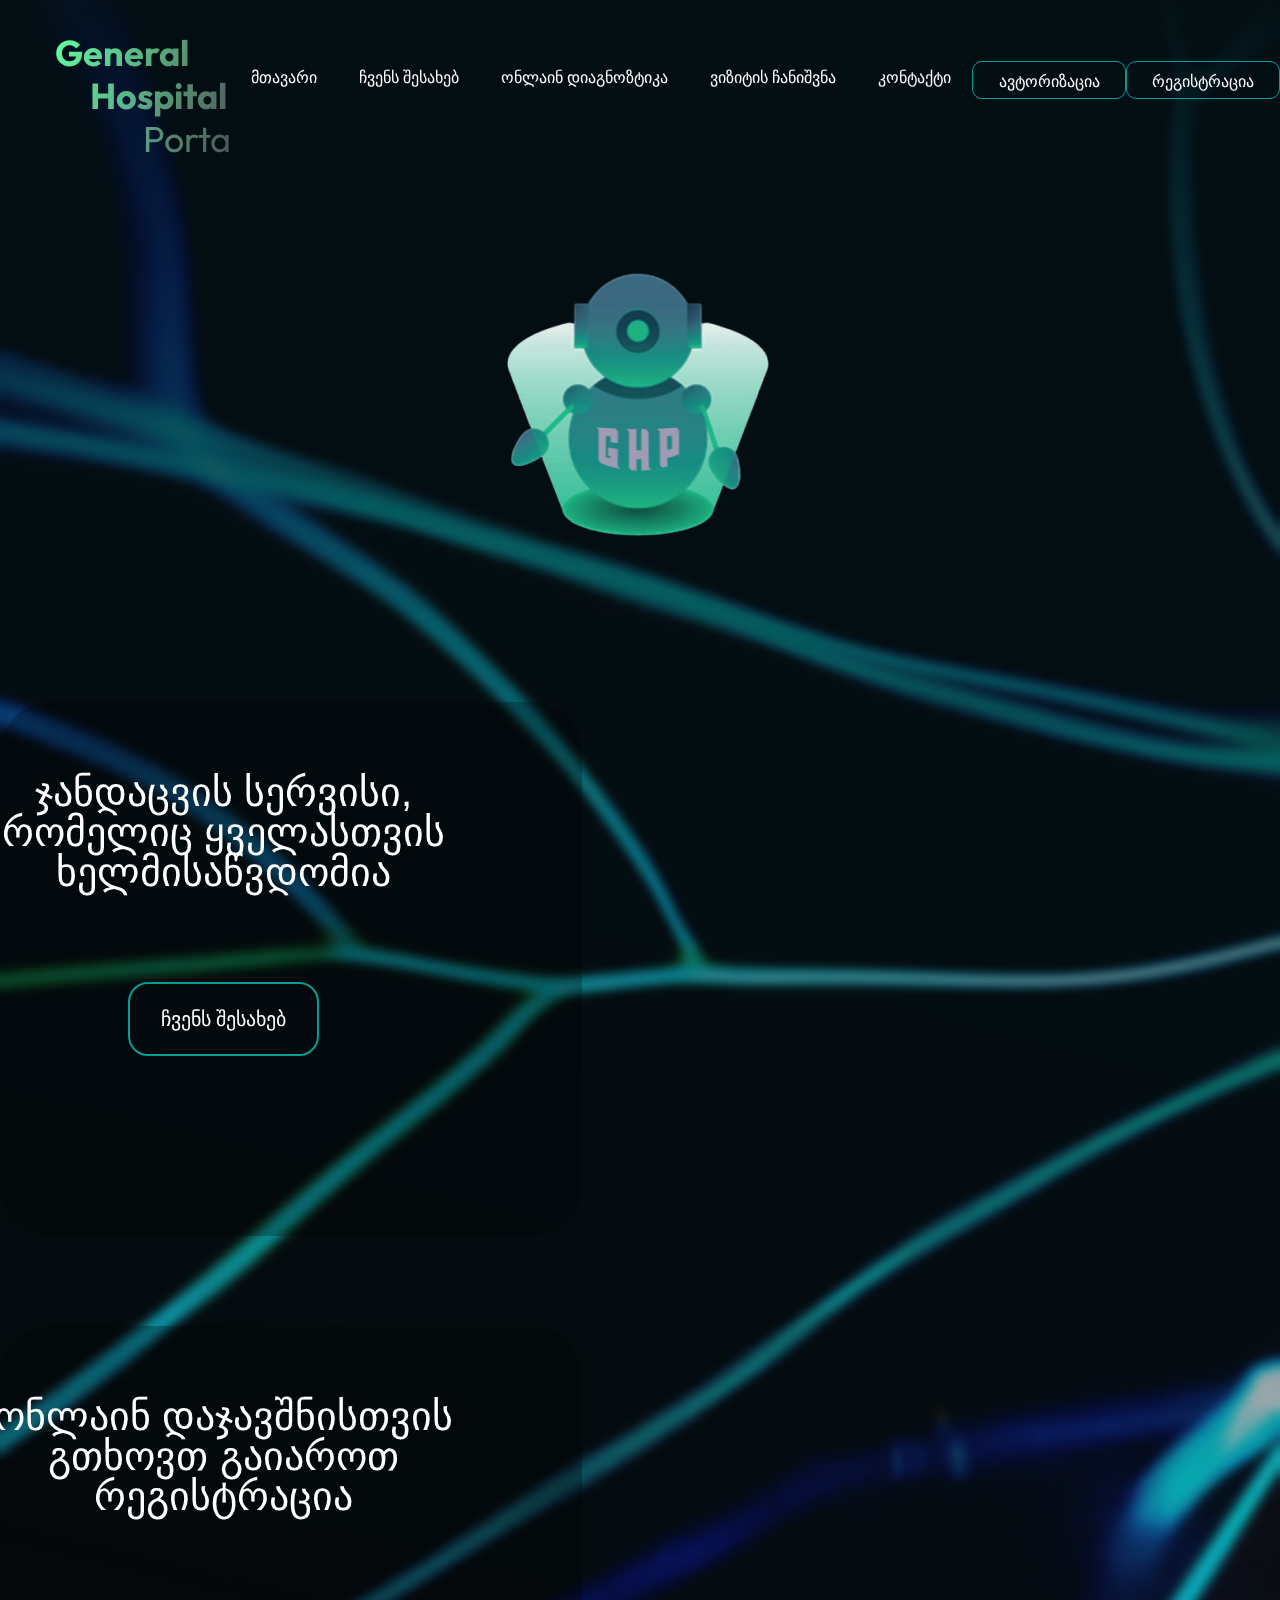
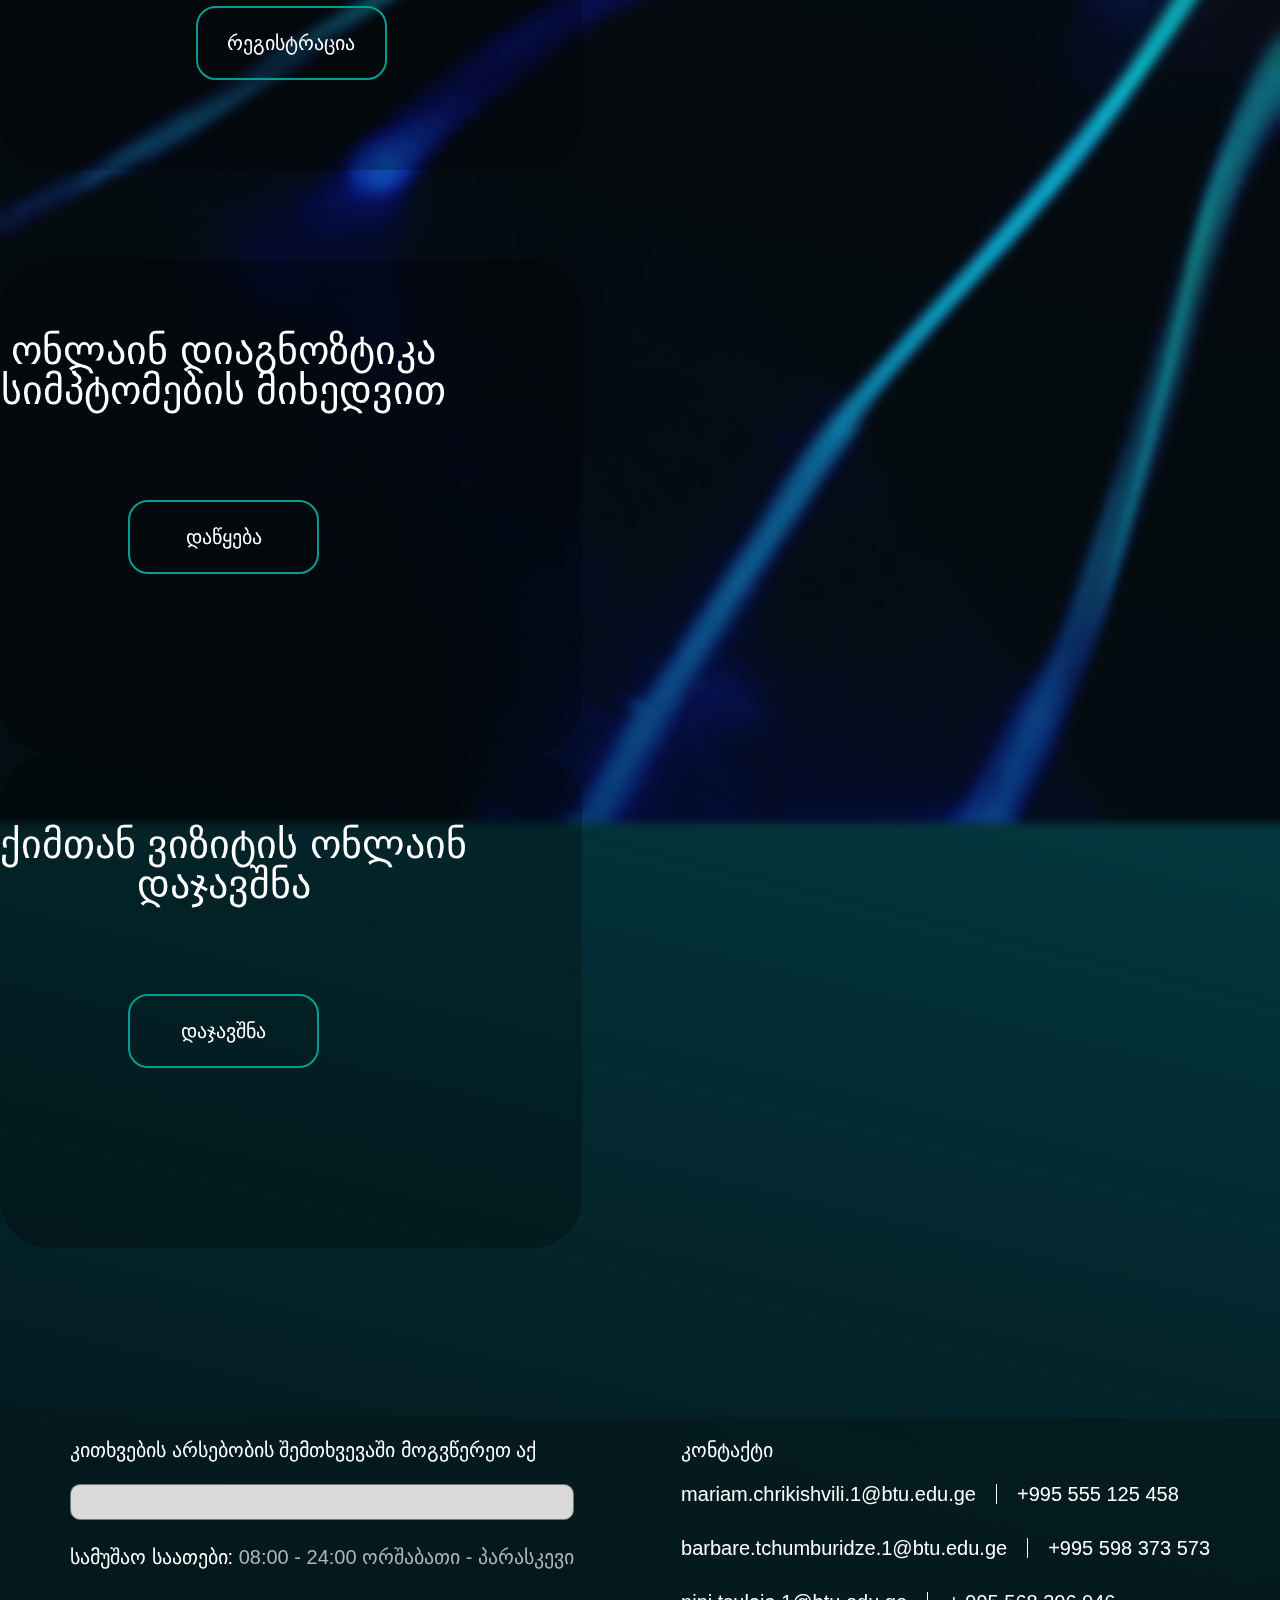
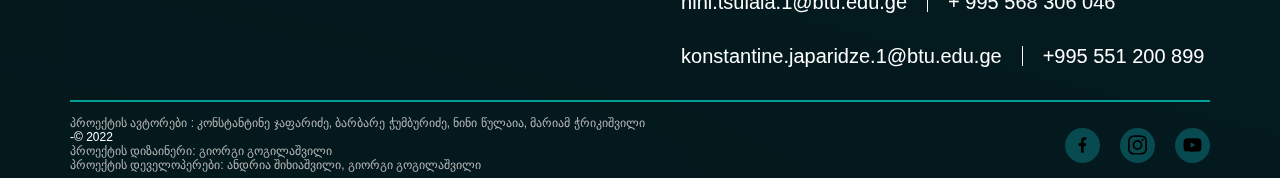
==== index.html @ b8f679c3 "ghp" ====
<!DOCTYPE html>
<html lang="en">
<head>
    <meta charset="UTF-8">
    <meta http-equiv="X-UA-Compatible" content="IE=edge">
    <meta name="viewport" content="width=device-width, initial-scale=1.0">
    <link rel="icon" href="img/tab-icon.svg">
    <link rel="stylesheet" href="//cdn.web-fonts.ge/fonts/bpg-nino-mtavruli/css/bpg-nino-mtavruli.min.css">
    <link href="https://fonts.googleapis.com/css2?family=Outfit:wght@200&display=swap" rel="stylesheet">
    <title>GHP</title>
    <link rel="stylesheet" href="css/reset.css">
    <link rel="stylesheet" href="css/style.css">
</head>
<body class="body">
    <div class="div-gradient">
        <header class="header-wrapper">
            <h class="logo-text"><a href="index.html">General <span class="hospital">Hospital</span> <span class="portal">Portal</span></a>
            </h>
            <nav class="navigation">
                <ul class="nav-bar">
                    <a href="index.html"><li class="nav-element">მთავარი</li></a>
                    <a href="aboutus.html"><li class="nav-element">ჩვენს შესახებ</li></a>
                    <a href="diagnostic.html"><li class="nav-element">ონლაინ დიაგნოზტიკა</li></a>
                    <a href="bookvisit.html"><li class="nav-element">ვიზიტის ჩანიშვნა</li></a>
                    <li class="nav-element">კონტაქტი</li>
                </ul>
            </nav>
            
            <div class="in-div">
                <p class="log-in">ავტორიზაცია</p>
                <p class="sign-in">რეგისტრაცია</p>
            </div>
        </header>
        <section1 class="section-1">
            <div class="logo-wrapper">
                <img  class="logo" src="img/logo.png" alt="ghp-logo">
            </div>
        </section1>
        <section2 class="info-box-wrapper">
            <div class="info-box">
                <h3 class="info-box-title width1" >ჯანდაცვის სერვისი, რომელიც ყველასთვის ხელმისაწვდომია</h3>
                <a href="aboutus.html"><p class="info-box-button">ჩვენს შესახებ</p></a>
            </div>   
            <div class="info-box">
                <h3 class="info-box-title width2">ონლაინ დაჯავშნისთვის გთხოვთ გაიაროთ რეგისტრაცია</h3>
                <p class="info-box-button">რეგისტრაცია</p>
            </div>   
            <div class="info-box">
                <h3 class="info-box-title width3">ონლაინ დიაგნოზტიკა სიმპტომების მიხედვით</h3>
                <a href="diagnostic.html"><p class="info-box-button">დაწყება</p></a>
            </div>   
            <div class="info-box">
                <h3 class="info-box-title width4">ექიმთან ვიზიტის ონლაინ დაჯავშნა</h3>
                <a href="bookvisit.html"><p class="info-box-button">დაჯავშნა</p></a>
            </div>   
        </section2>
        <footer class="main-footer">
           <div class="top-footer-wrapper">
            <div>
                <p class="ft-textarea-title">კითხვების არსებობის შემთხვევაში მოგვწერეთ აქ</p>
                <textarea class="ft-textarea"></textarea>
                <p class="ft-wt"><span style="color:#ffffff;">სამუშაო საათები:</span> 08:00 - 24:00 ორშაბათი - პარასკევი</p>
            </div>
            <div class="founder-contact-wrapper">
                <h2 class="ft-textarea-title">კონტაქტი</h2>
                <div class="founder-contact">
                    <p class="mail-adress">mariam.chrikishvili.1@btu.edu.ge</p>
                    <div class=contact-divider></div>
                    <p class="number">+995 555 125 458</p>
                </div>
                <div class="founder-contact">
                    <p class="mail-adress">barbare.tchumburidze.1@btu.edu.ge</p>
                    <div class=contact-divider></div>
                    <p class="number">+995 598 373 573</p>
                </div>
                <div class="founder-contact">
                    <p class="mail-adress">nini.tsulaia.1@btu.edu.ge</p>
                    <div class=contact-divider></div>
                    <p class="number">+ 995 568 306 046</p>
                </div>
                <div class="founder-contact">
                    <p class="mail-adress">konstantine.japaridze.1@btu.edu.ge</p>
                    <div class=contact-divider></div>
                    <p class="number">+995 551 200 899</p>
                </div>
            </div>
           </div>
           <div class="ft-divider"></div>
           <div class="bottom-ft-flex">
               <div>
                <p class="bottom-ft-text">პროექტის ავტორები :  კონსტანტინე ჯაფარიძე, ბარბარე ჭუმბურიძე, ნინი წულაია, მარიამ ჭრიკიშვილი</p>
                <p class="create-year">-© 2022</p>
                <p class="bottom-ft-text">პროექტის დიზაინერი: გიორგი გოგილაშვილი</p>
                <p class="bottom-ft-text">პროექტის დეველოპერები: ანდრია შიხიაშვილი, გიორგი გოგილაშვილი</p>
               </div>
               <div class="icon-wrapper">
                   <div class="sm-icon-bg">
                        <img class="sm-icon-fb" src="icons/facebook.svg">
                    </div>
                   <div class="sm-icon-bg">
                    <img class="sm-icon" src="icons/instagram.svg">
                   </div>
                   <div class="sm-icon-bg">
                    <img class="sm-icon" src="icons/youtube.svg">
                   </div>
               </div>
           </div>
        </footer>
    </div>
    
    
</body>
</html>
---- css/style.css ----
.body{
    position:relative;
    /* height:2724px; */
    background: #005055;
    background-image: url(../img/bg-lights.png);
    background-repeat: no-repeat;
    background-size: 100%;
}
.div-gradient{
    width:100%;
    /* height:2724px; */
    background: linear-gradient(193.48deg, #030F14 0%, rgba(21, 54, 73, 0.2) 49.95%, #030F14 100%);
    backdrop-filter: blur(4px);
}
.header-wrapper{
    position:sticky;
    width:100%;
    height: 160px;
    display:flex;
    justify-content: space-around;
    align-items: center;
    align-items: center;
}
.logo-text{
    max-width:374px;
    margin-left: 55px;
    margin-top:30px;
    width: 208px;
    height: 129px; 
    font-family: 'Georama';
    font-style: normal;
    font-weight: 700;
    font-size: 36px;
    line-height: 43px;
    background: linear-gradient(109.84deg, #63FFA1 0%, rgba(255, 255, 255, 0.3) 98.36%);
    -webkit-background-clip: text;
    -webkit-text-fill-color: transparent;
    background-clip: text;
    font-family: 'Outfit', sans-serif;
    /* text-fill-color: transparent; */
}
.hospital{
    padding-left: 20%;
}
.portal{
    padding-left: 50%;
    font-weight: 400;
}
.navigation{
    display: flex;
    max-width:742px;
}
.nav-bar{
    display:flex;
    justify-content: space-around;
    width:742px;
    align-items: center;
}
.nav-element{
    color:white;
    font-size:16px;
    font-weight: 400;
    border: 2px solid transparent;
    transition: all 0.2s linear 0.3s;
    padding-bottom: 5px;
    font-family: "BPG Nino Mtavruli", sans-serif;
}
.nav-element:hover{
    border-bottom-color: white;
}
.in-div{
    width:318px;
    display: flex;
    flex-direction: row;
    justify-content: space-between;
}
.log-in{
    text-align: center;
    color:white;
    width:154px;
    height:38px;
    font-size: 16px;
    font-weight: 400;
    border: 1px solid #009E95;
    border-radius: 10px;
    line-height: 2.5;
    font-family: "BPG Nino Mtavruli", sans-serif;
}
.sign-in{
    text-align: center;
    color:white;
    width:154px;
    height:38px;
    font-size: 16px;
    font-weight: 400;
    border: 1px solid #009E95;
    border-radius: 10px;
    line-height: 2.5;
    font-family: "BPG Nino Mtavruli", sans-serif;
}
.logo-wrapper{
    display:flex;
    width:300px;
    height:270px;
    justify-content: center;
    align-items: center;
    margin:0 auto;
    margin-top:112px;

}
.logo{
    width:270px;
    height:270px;
}
.info-box-wrapper{
    display: flex;
    flex-wrap: wrap;
    max-width: 1300px;
    width:100%;
    margin:0 auto;
    margin-top:160px;
}
.info-box{
    display:flex;
    flex-direction: column;
    width:582px;
    background: linear-gradient(118.18deg, rgba(0, 0, 0, 0.25) 0%, rgba(0, 0, 0, 0.25) 100%);
    border-radius: 50px;
    align-items: center;
    justify-content: center;
}
.info-box-title{
    width: 500px;
    font-weight: 400;
    font-size: 40px;
    line-height: 40px;
    color:#ffffff;
    padding-top:70px;
    text-align: center;
    font-family: "BPG Nino Mtavruli", sans-serif;
    text-align: center;
}
.info-box-button{
    font-weight: 400;
    font-size: 20px;
    line-height: 3.5;
    text-align: center;
    color:#ffffff;
    margin-top:70px;
    margin-bottom: 92px;
    border: 2px solid #009E95;
    border-radius:20px;
    width:191px;
    height:74px;
    font-family: "BPG Nino Mtavruli", sans-serif;
}
.info-box-wrapper :nth-child(1){
    margin: 0 135px 90px 0;
}
.info-box-wrapper :nth-child(2){
    margin: 0 0 90px 0;
}
.info-box-wrapper :nth-child(3){
    margin: 0 135px 0 0;
}
.main-footer{
    width:100%;
    height:360px;
    margin-top:170px;
    padding: 22px 70px 0 70px;
    background: linear-gradient(94.18deg, rgba(3, 34, 36, 0.5) 0%, rgba(3, 34, 36, 0.5) 100%);
    backdrop-filter: blur(50px);
}
.top-footer-wrapper{
    display: flex;
    justify-content: space-between;
}
.ft-textarea-title{
    font-family: "BPG Nino Mtavruli", sans-serif;
    font-style: normal;
    font-weight: 400;
    font-size: 20px;
    line-height: 20px;
    color:#ffffff;
    margin-bottom: 24px;
}
.ft-textarea{
    max-width:648px;
    width:100%;
    background: #D9D9D9;
    border-radius: 10px;
    margin-bottom: 24px;
}
.ft-wt{
    font-family: "BPG Nino Mtavruli", sans-serif;
    font-style: normal;
    font-weight: 400;
    font-size: 20px;
    line-height: 20px;
    color: #B4B4B4;
}
.founder-contact{
    display: flex;
    flex-direction: row;
    gap:20px;
}
.mail-adress{
    font-family: "Georama", sans-serif;
    font-style: normal;
    font-weight: 400;
    font-size: 20px;
    line-height: 20px;
    color: #FFFFFF;
    margin-bottom: 34px;
}
.contact-divider{
    border-left: 0.5px solid white;
    height:20px;
}
.number{
    font-family: "BPG Nino Mtavruli", sans-serif;
    font-style: normal;
    font-weight: 400;
    font-size: 20px;
    line-height: 20px;
    color: #FFFFFF;
    margin-bottom: 34px;
}
.ft-divider{
    border: 1px solid #009E95;
    width:100%;
    margin-bottom: 15px;
}
.bottom-ft-text{
    font-family: "BPG Nino Mtavruli", sans-serif;
    font-style: normal;
    font-weight: 400;
    font-size: 12px;
    line-height: 12px;
    color: #B4B4B4;
    margin-bottom: 2px;
}
.create-year{
    font-family: "BPG Nino Mtavruli", sans-serif;
    font-style: normal;
    font-weight: 400;
    font-size: 12px;
    line-height: 12px;
    color: #ffffff;
    margin-bottom: 2px;
}
.bottom-ft-flex{
    width:100%;
    display: flex;
    justify-content: space-between;
}
.icon-wrapper{
    display: flex;
    flex-direction: row;
    width:145px;
    justify-content: space-between;
    align-items: center;
}
.sm-icon-bg{
    display: flex;
    justify-content: center;
    align-items: center;
    width:35px;
    height:35px;
    border-radius: 50px;
    background: #074B50;
}
.sm-icon-fb{
    width:9.33px;
    height:17.11px;
    color: #ffffff;
}
.sm-icon{
    position: absolute;
    width:19.44px;
    color: #ffffff;
}

/* about us page */
.introduce-div{
    width:852px;
    margin-left:70px;
    margin-top: 150px;
}
.aboutus-title{
    font-family: "BPG Nino Mtavruli", sans-serif;
    font-style: normal;
    font-weight: 400;
    font-size: 64px;
    line-height: 64px;
    color: #FFFFFF;
    margin-bottom: 33px;
}
.aboutus-text{
    font-family: "BPG Nino Mtavruli", sans-serif;
    font-style: normal;
    font-weight: 400;
    font-size: 24px;
    line-height: 24px;
    color: #B4B4B4;
}
.profiles-wrapper{
    width:100%;
    justify-content: space-evenly;
    display: flex;
    flex-direction: row;
    margin-top:90px;
}
.profile-name{
    font-family: "BPG Nino Mtavruli", sans-serif;
    font-style: normal;
    font-weight: 400;
    font-size: 24px;
    line-height: 24px;
    color: #FFFFFF;
    text-align: center;
    margin-top: 37px;
}

/* ონლაინ დიაგნოზტიკა */
.disorder-box-wrapper{
    width:100%;
    display: flex;
    justify-content: center;
    gap:170px;
    margin-top:130px;
}
.disorder-box{
    display: flex;
    flex-direction: column;
    justify-content: center;
    align-items: center;
}
.health-div{
    width: 215px;
    height: 188px;
    display: flex;
    justify-content: center;
    align-items: center;
    border: 1px solid #009E95;
    border-radius: 30px;
}
.frame-brain{
    margin-bottom: 88px;
}
.frame-body{
    margin-bottom: 20px;
}
.health{
    font-family: "BPG Nino Mtavruli", sans-serif;
    font-style: normal;
    font-weight: 400;
    font-size: 24px;
    color: #FFFFFF;
    text-align: center;
}
/* ფიზიკური ჯანმრთელობა */
.Symptom-textarea-wrapper{
    display: flex;
    flex-direction: row;
    margin-left: 70px;
    margin-top:132px;
    gap:31px;
}
.Symptom-textarea{
    display: block;
    resize: none;
    width:593px;
    border-radius: 10px;
    font-size: 20px;
    border:none;
}
.Symptom-textarea-button{
    width:52px;
    height:52px;
    background-color: transparent;
    border: 1px solid #009E95;
}
.output-logo-wrapper{
    display: flex;
    justify-content: space-between;
}
.answer-output{
    width: 803px;
    height: 220px;
    border: 1px solid #00FFF0;
    margin: 55px 0 0 70px;
}
.physical-logo{
    margin-right: 70px;
}
/* ვიზიტის ჩანიშვნა */

.clinics{
    font-family: "BPG Nino Mtavruli", sans-serif;
    font-style: normal;
    font-weight: 400;
    font-size: 40px;
    line-height: 40px;
    color: #FFFFFF;
    margin:123px 0 73px 70px;
}
.clinic-info-wrapper{
    max-width:1300px;
    width:100%;
    height:460px;
    margin:0 auto;
    background: rgba(12, 172, 163, 0.15);
    border-radius: 50px;
}
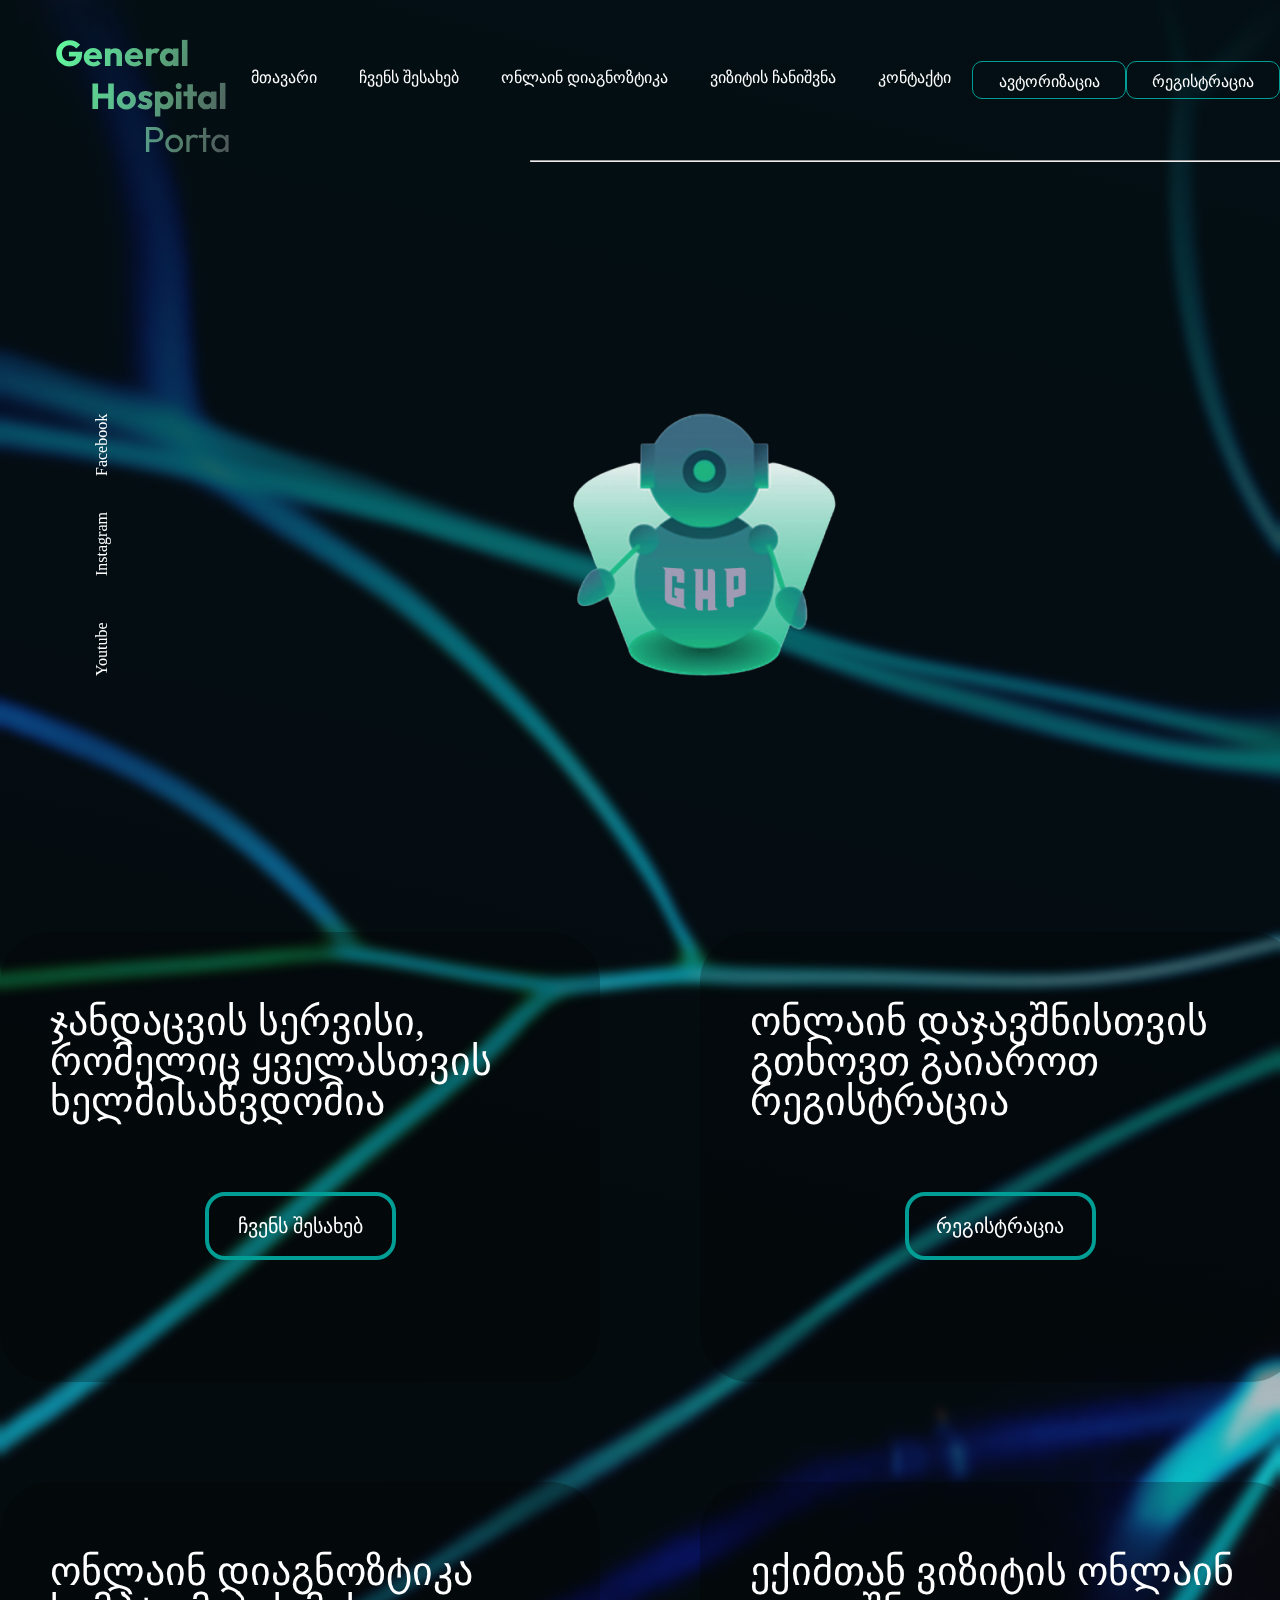
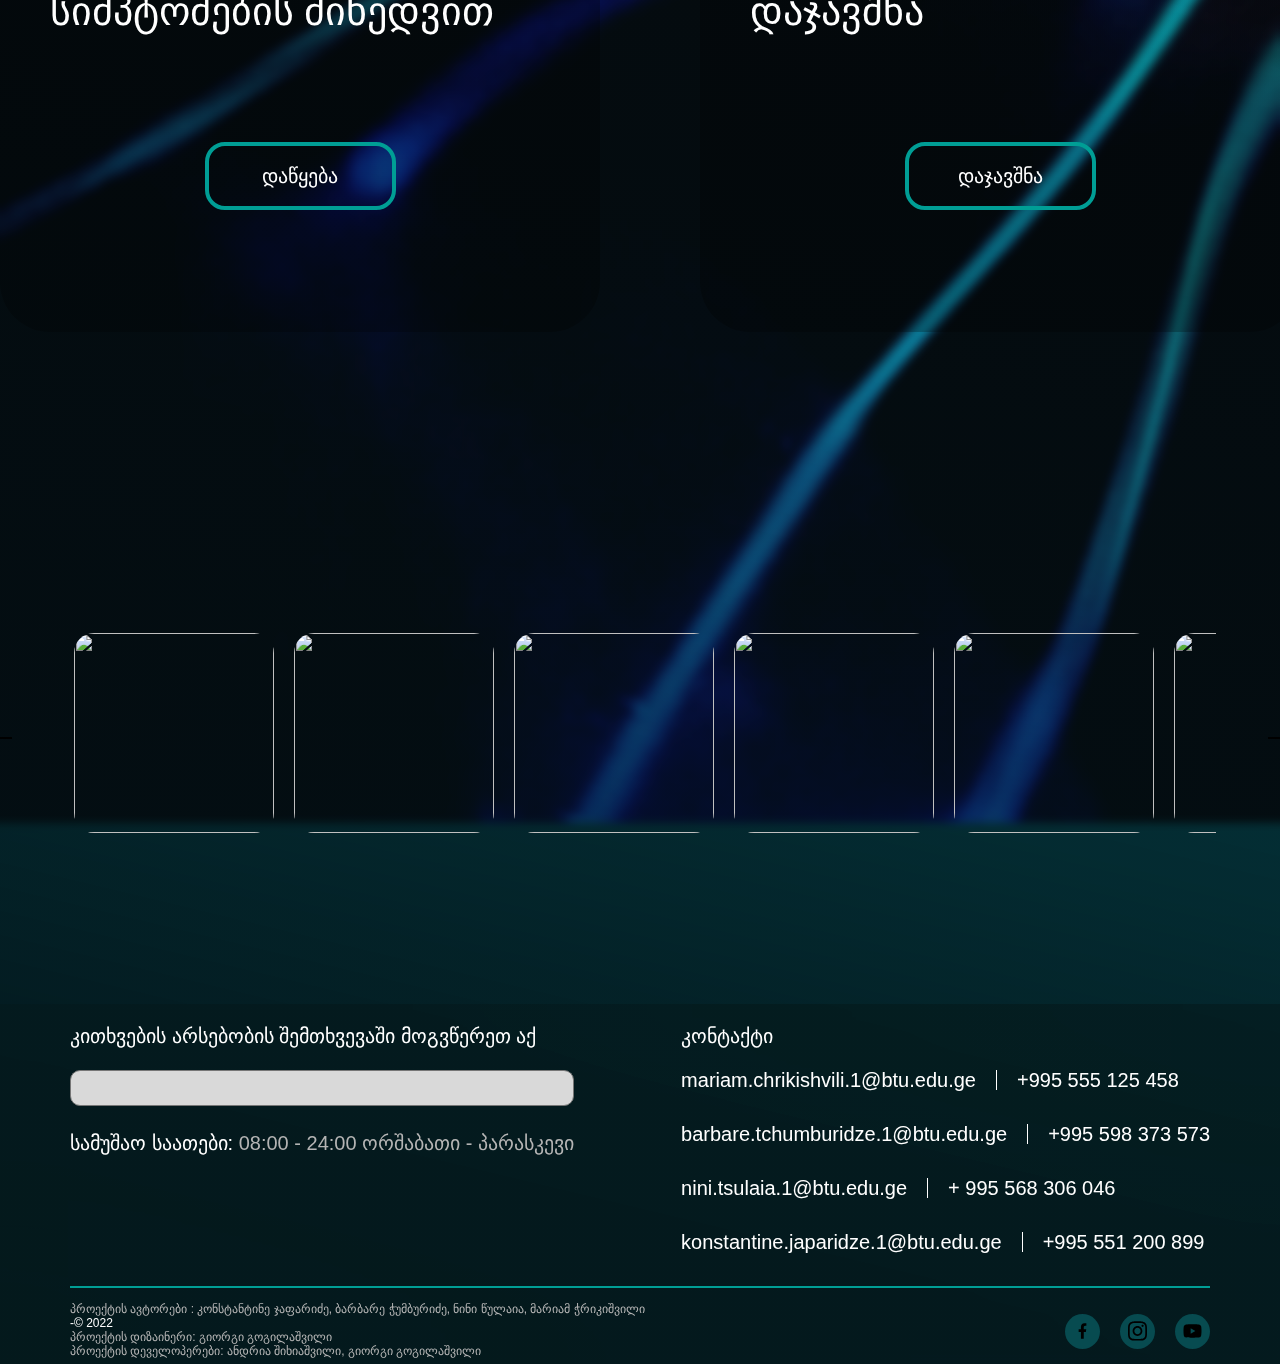
==== commit bd8810d9: "some changes by notorious24" ====
--- a/index.html
+++ b/index.html
@@ -4,12 +4,14 @@
     <meta charset="UTF-8">
     <meta http-equiv="X-UA-Compatible" content="IE=edge">
     <meta name="viewport" content="width=device-width, initial-scale=1.0">
+    <script src="https://kit.fontawesome.com/a59b9b09ab.js" crossorigin="anonymous"></script>
     <link rel="icon" href="img/tab-icon.svg">
     <link rel="stylesheet" href="//cdn.web-fonts.ge/fonts/bpg-nino-mtavruli/css/bpg-nino-mtavruli.min.css">
     <link href="https://fonts.googleapis.com/css2?family=Outfit:wght@200&display=swap" rel="stylesheet">
     <title>GHP</title>
     <link rel="stylesheet" href="css/reset.css">
     <link rel="stylesheet" href="css/style.css">
+    <link rel="icon" href="2.jpeg">
 </head>
 <body class="body">
     <div class="div-gradient">
@@ -27,33 +29,91 @@
             </nav>
             
             <div class="in-div">
-                <p class="log-in">ავტორიზაცია</p>
-                <p class="sign-in">რეგისტრაცია</p>
+                <a href="authorization.html"><p class="log-in">ავტორიზაცია</p></a>
+                <a href="registration.html"><p class="sign-in">რეგისტრაცია</p></a>
             </div>
         </header>
-        <section1 class="section-1">
-            <div class="logo-wrapper">
-                <img  class="logo" src="img/logo.png" alt="ghp-logo">
+        <hr class="nav-line" width="1220px">
+        
+        <div class="container">
+            <div class="social">
+                <a class="rotate"> Facebook </a>
+                <a class="rotate"> Instagram </a>
+                <a class="rotate"> Youtube </a>
             </div>
-        </section1>
-        <section2 class="info-box-wrapper">
-            <div class="info-box">
-                <h3 class="info-box-title width1" >ჯანდაცვის სერვისი, რომელიც ყველასთვის ხელმისაწვდომია</h3>
-                <a href="aboutus.html"><p class="info-box-button">ჩვენს შესახებ</p></a>
-            </div>   
-            <div class="info-box">
-                <h3 class="info-box-title width2">ონლაინ დაჯავშნისთვის გთხოვთ გაიაროთ რეგისტრაცია</h3>
-                <p class="info-box-button">რეგისტრაცია</p>
-            </div>   
-            <div class="info-box">
-                <h3 class="info-box-title width3">ონლაინ დიაგნოზტიკა სიმპტომების მიხედვით</h3>
-                <a href="diagnostic.html"><p class="info-box-button">დაწყება</p></a>
-            </div>   
-            <div class="info-box">
-                <h3 class="info-box-title width4">ექიმთან ვიზიტის ონლაინ დაჯავშნა</h3>
-                <a href="bookvisit.html"><p class="info-box-button">დაჯავშნა</p></a>
-            </div>   
-        </section2>
+        
+            <img class="logo" src="./img/logo.png" alt="">
+        </div>
+
+        
+        <div class="grid-items">
+            <div class="first-grid-item">
+                <p class="grid">
+                    ჯანდაცვის სერვისი, რომელიც ყველასთვის ხელმისაწვდომია
+                </p>
+                <div class="about-us">
+                    <h3> ჩვენს შესახებ </h3>
+                </div>
+                
+            </div>
+            <div class="second-grid-item">
+                <p class="grid">
+                    ონლაინ დაჯავშნისთვის გთხოვთ გაიაროთ რეგისტრაცია
+                </p>
+                <div class="registration">
+                    <h3> რეგისტრაცია </h3>
+                </div>
+                
+            </div>
+            <div class="third-grid-item">
+                <p class="grid">
+                    ონლაინ დიაგნოზტიკა სიმპტომების მიხედვით
+                </p>
+                <div class="start">
+                    <h3> დაწყება </h3>
+                </div>
+                
+            </div>
+            <div class="fourth-grid-item">
+                <p class="grid">
+                    ექიმთან ვიზიტის ონლაინ დაჯავშნა
+                </p>
+                <div class="reserv"> 
+                    <h3> დაჯავშნა </h3>
+                </div>
+            </div>
+        </div>
+
+        <div class="main-scroll-div">
+            <div>
+                <button class="icon" onclick="scrollr()"> <i class="fas fa-angle-double-left"></i></button>
+            </div>
+            <div class="cover">
+                <div class="scroll-images">
+                    <div class="child"><img class="child-img" src="./assets/img/კლინიკა 1" alt=""></div>
+                    <div class="child"><img class="child-img" src="./assets/img/კლინიკა 2" alt=""></div>
+                    <div class="child"><img class="child-img" src="./assets/img/კლინიკა 3" alt=""></div>
+                    <div class="child"><img class="child-img" src="./assets/img/კლინიკა 4" alt=""></div>
+                    <div class="child"><img class="child-img" src="./assets/img/კლინიკა 5" alt=""></div>
+                    <div class="child"><img class="child-img" src="./assets/img/კლინიკა 6" alt=""></div>
+                    <div class="child"><img class="child-img" src="./assets/img/კლინიკა 7" alt=""></div>
+                    <div class="child"><img class="child-img" src="./assets/img/კლინიკა 8" alt=""></div>
+                    <div class="child"><img class="child-img" src="./assets/img/კლინიკა 9" alt=""></div>
+                    <div class="child"><img class="child-img" src="./assets/img/კლინიკა 10" alt=""></div>
+                    <div class="child"><img class="child-img" src="./assets/img/კლინიკა 11" alt=""></div>
+                    <div class="child"><img class="child-img" src="./assets/img/კლინიკა 12" alt=""></div>
+                    <div class="child"><img class="child-img" src="./assets/img/კლინიკა 13" alt=""></div>
+                    <div class="child"><img class="child-img" src="./assets/img/კლინიკა 14" alt=""></div>
+                    <div class="child"><img class="child-img" src="./assets/img/კლინიკა 15" alt=""></div>
+                </div>
+            </div>
+            <div>
+                <button class="icon" onclick="scrolll()"> <i class="fas fa-angle-double-right"></i></button>
+            </div>
+        </div>
+
+
+
         <footer class="main-footer">
            <div class="top-footer-wrapper">
             <div>
@@ -94,15 +154,15 @@
                 <p class="bottom-ft-text">პროექტის დეველოპერები: ანდრია შიხიაშვილი, გიორგი გოგილაშვილი</p>
                </div>
                <div class="icon-wrapper">
-                   <div class="sm-icon-bg">
+                   <a href="https://www.facebook.com/General-Hospital-Portal-104475958900390/"><div class="sm-icon-bg">
                         <img class="sm-icon-fb" src="icons/facebook.svg">
-                    </div>
-                   <div class="sm-icon-bg">
+                    </div></a>
+                   <a href="https://www.instagram.com/generalhospitalportal5/"><div class="sm-icon-bg">
                     <img class="sm-icon" src="icons/instagram.svg">
-                   </div>
-                   <div class="sm-icon-bg">
+                   </div></a>
+                   <a href="https://www.youtube.com/channel/UCdxeB21AD_ziE0HbzRqXMjw"><div class="sm-icon-bg">
                     <img class="sm-icon" src="icons/youtube.svg">
-                   </div>
+                   </div></a>
                </div>
            </div>
         </footer>
@@ -110,4 +170,15 @@
     
     
 </body>
+<script>
+    function scrolll() {
+        var left = document.querySelector(".scroll-images");
+        left.scrollBy(350, 0)
+    }
+
+    function scrollr() {
+        var right = document.querySelector(".scroll-images");
+        right.scrollBy(-350, 0)
+    }
+</script>
 </html>--- a/css/style.css
+++ b/css/style.css
@@ -8,7 +8,6 @@
 }
 .div-gradient{
     width:100%;
-    /* height:2724px; */
     background: linear-gradient(193.48deg, #030F14 0%, rgba(21, 54, 73, 0.2) 49.95%, #030F14 100%);
     backdrop-filter: blur(4px);
 }
@@ -98,71 +97,112 @@
     line-height: 2.5;
     font-family: "BPG Nino Mtavruli", sans-serif;
 }
-.logo-wrapper{
-    display:flex;
-    width:300px;
-    height:270px;
-    justify-content: center;
-    align-items: center;
-    margin:0 auto;
-    margin-top:112px;
-
-}
-.logo{
-    width:270px;
-    height:270px;
-}
-.info-box-wrapper{
-    display: flex;
-    flex-wrap: wrap;
-    max-width: 1300px;
-    width:100%;
-    margin:0 auto;
-    margin-top:160px;
-}
-.info-box{
-    display:flex;
+
+.nav-line {
+    margin-left: 530px;
+    margin-top: 0;
+}
+
+.container {
+    display: flex;
+    justify-content: space-around;
+    margin-left: 70px;
+    margin-top: 250px;
+}
+
+.social {
+    display: flex;
     flex-direction: column;
-    width:582px;
+    gap: 60px;
+}
+
+.logo {
+    margin: auto;
+}
+
+.rotate {
+    transform: rotate(-90deg);
+    margin-top: 24px;
+    color: #FFFFFF;
+    font-weight: 400;
+    font-size: 16px;
+    text-decoration: none;
+}
+
+.grid-items {
+    display: grid;
+    grid-template-columns: auto auto;
+    gap: 100px;
+    row-gap: 100px;
+    justify-content: space-around;
+    margin: auto;
+    margin-top: 250px;
+    
+}
+
+/* grid */
+
+.first-grid-item {
+    width: 600px;
+    height: 450px;
     background: linear-gradient(118.18deg, rgba(0, 0, 0, 0.25) 0%, rgba(0, 0, 0, 0.25) 100%);
     border-radius: 50px;
-    align-items: center;
-    justify-content: center;
-}
-.info-box-title{
+    
+}
+
+.second-grid-item {
+    width: 600px;
+    height: 450px;
+    background: linear-gradient(118.18deg, rgba(0, 0, 0, 0.25) 0%, rgba(0, 0, 0, 0.25) 100%);
+    border-radius: 50px;
+}
+
+.third-grid-item {
+    width: 600px;
+    height: 450px;
+    background: linear-gradient(118.18deg, rgba(0, 0, 0, 0.25) 0%, rgba(0, 0, 0, 0.25) 100%);
+    border-radius: 50px;
+}
+
+.fourth-grid-item {
+    width: 600px;
+    height: 450px;
+    background: linear-gradient(118.18deg, rgba(0, 0, 0, 0.25) 0%, rgba(0, 0, 0, 0.25) 100%);
+    border-radius: 50px;
+}
+
+.grid {
     width: 500px;
+    height: 120px;
     font-weight: 400;
     font-size: 40px;
-    line-height: 40px;
-    color:#ffffff;
-    padding-top:70px;
+    color: #FFFFFF;
+    margin: auto;
+    margin-top: 70px;
+}
+
+h3 {
+    font-weight: 400;
+    font-size: 20px;
+    color: #FFFFFF;
+    margin: 20px 0px 20px 0px;
+}
+
+.about-us, 
+.registration,
+.start,
+.reserv {
+    border: 4px solid #009E95;
+    border-radius: 20px;
+    width: 191px;
+    margin: auto;
+    margin-top: 70px;
     text-align: center;
-    font-family: "BPG Nino Mtavruli", sans-serif;
-    text-align: center;
-}
-.info-box-button{
-    font-weight: 400;
-    font-size: 20px;
-    line-height: 3.5;
-    text-align: center;
-    color:#ffffff;
-    margin-top:70px;
-    margin-bottom: 92px;
-    border: 2px solid #009E95;
-    border-radius:20px;
-    width:191px;
-    height:74px;
-    font-family: "BPG Nino Mtavruli", sans-serif;
-}
-.info-box-wrapper :nth-child(1){
-    margin: 0 135px 90px 0;
-}
-.info-box-wrapper :nth-child(2){
-    margin: 0 0 90px 0;
-}
-.info-box-wrapper :nth-child(3){
-    margin: 0 135px 0 0;
-}
+}
+
+/* end grid */
+
+
 .main-footer{
     width:100%;
     height:360px;
@@ -280,6 +320,89 @@
     width:19.44px;
     color: #ffffff;
 }
+
+/* javascript main.html */
+
+.main-scroll-div {
+    width: 100%;
+    height: 100%;
+    display: flex;
+    align-items: center;
+    justify-content: space-between;
+    margin-top: 300px;
+}
+
+.cover {
+    position: relative;
+    width: 90%;
+    height: 50%;
+}
+
+.cover::before {
+    position: absolute;
+    content: "";
+    right: 0;
+    top: 0;
+    z-index: 99;
+    height: 100%;
+    width: 150px;
+}
+
+.cover::after {
+    position: absolute;
+    content: "";
+    left: 0;
+    top: 0;
+    z-index: 99;
+    height: 100%;
+    width: 150px;
+}
+
+.scroll-images {
+    width: 100%;
+    height: auto;
+    display: flex;
+    justify-content: left;
+    align-items: center;
+    overflow: auto;
+    position: relative;
+    scroll-behavior: smooth;
+}
+
+.child {
+    min-width: 200px;
+    height: 200px;
+    margin: 1px 10px;
+    cursor: pointer;
+    overflow: hidden;
+    border-radius: 20px;
+}
+
+.scroll-images::-webkit-scrollbar {
+    -webkit-appearance: none;
+}
+
+.child-img {
+    width: 100%;
+    height: 100%;
+}
+
+.icon {
+    color: darkslategray;
+    background-color: black;
+    font-size: 50px;
+    outline: none;
+    border: none;
+    cursor: pointer;
+}
+
+.icon:hover {
+    color: chartreuse;
+}
+
+/* end javascript main.html */
+
+
 
 /* about us page */
 .introduce-div{
@@ -412,7 +535,199 @@
     margin:0 auto;
     background: rgba(12, 172, 163, 0.15);
     border-radius: 50px;
-}
-
-
-
+    padding:50px 75px;
+}
+.photo-title-wrapper{
+    width:100%;
+    display: flex;
+    flex-direction: row;
+    justify-content: space-between;
+}
+.img-rate-wrapper{
+    margin-right:80px ;
+}
+.starrate-wrapper{
+    margin-top: 15px;
+}
+.clinic-title-wrapper{
+    width:770px;
+}
+.clinic-title{
+    font-family: "BPG Nino Mtavruli", sans-serif;
+    font-style: normal;
+    font-weight: 400;
+    font-size: 32px;
+    line-height: 32px;
+    color: #DADADA;
+}
+.clinic-services-wrapper{
+    display: flex;
+    flex-direction: row;
+    justify-content: space-between;
+    margin-top:33px;
+}
+.clinic-services{
+    font-family: "BPG Nino Mtavruli", sans-serif;
+    font-style: normal;
+    font-weight: 400;
+    font-size: 16px;
+    line-height: 2.5;
+    color: #FFFFFF;
+    background: #035A4B;
+    height:36px;
+    text-align: center;
+    padding:0 5px;
+}
+.adress-button-wrapper{
+    width:770px;
+    display: flex;
+    justify-content: space-between;
+    margin-top:100px;
+}
+.misamarti{
+    font-family: "BPG Nino Mtavruli", sans-serif;
+    font-style: normal;
+    font-weight: 400;
+    font-size: 14px;
+    line-height: 14px;
+    color: #FFFFFF;
+}
+.misamarti-text{
+    font-family: "BPG Nino Mtavruli", sans-serif;
+    font-style: normal;
+    font-weight: 400;
+    font-size: 14px;
+    line-height: 14px;
+    color: #B4B4B4;
+    margin-top:23px;
+}
+.srulad-button{
+    display: flex;
+    justify-content: center;
+    align-items: center;
+    width: 160px;
+    height: 50px;
+    border: 1px solid #009E95;
+    border-radius: 10px;
+}
+.srulad{
+    font-family: "BPG Nino Mtavruli", sans-serif;
+    font-style: normal;
+    font-weight: 400;
+    font-size: 16px;
+    line-height: 2;
+    color:#ffffff;
+}
+/* კლინკის სრული ინფოს გვერდი */
+.clinic-details-box-wrapper{
+    width:754px;
+    display: flex;
+    flex-direction: row;
+    justify-content: space-between;
+    margin-top: 50px;
+}
+.clinic-details-box{
+    width:178px;
+    height: 155px;
+    display: flex;
+    flex-direction: column;
+    justify-content: center;
+    align-items: center;
+    background: #C5FFEA;
+    border-radius: 30px;
+}
+.gap{
+    gap:10px;
+}
+.clinic-details-box-number{
+    font-family: "BPG Nino Mtavruli", sans-serif;
+    font-style: normal;
+    font-weight: 400;
+    font-size: 40px;
+    line-height: 40px;
+}
+.margin-top{
+    margin-top: 63px;
+}
+.clinic-info-wrapper-height{
+    height:515px;
+}
+.clinics-textic-info{
+    width:1140px;
+    margin-left:70px;
+}
+.informatsia-title{
+    font-family: "BPG Nino Mtavruli", sans-serif;
+    font-style: normal;
+    font-weight: 400;
+    font-size: 24px;
+    line-height: 24px;
+    color: #DADADA;
+    margin-bottom: 35px;
+    margin-top: 92px;
+}
+.clinics-textic-style{
+    font-family: "BPG Nino Mtavruli", sans-serif;
+    font-style: normal;
+    font-weight: 400;
+    font-size: 20px;
+    line-height: 20px;
+    color: #B4B4B4;
+    margin-bottom: 15px;
+}
+.no-margin{
+    margin-bottom: 0;
+}
+.komentari-border{
+    width:500px;
+    height:80px;
+    margin:0 auto;
+    margin-top: 33px;
+    display: flex;
+    justify-content: center;
+    align-items: center;
+    border: 1px solid #009E95;
+    border-radius: 10px;
+}
+.komentari-style{
+    font-family: "BPG Nino Mtavruli", sans-serif;
+    font-style: normal;
+    font-weight: 400;
+    font-size: 24px;
+    line-height: 24px;
+    color: #FFFFFF;
+}
+.komentari-textarea-div{
+    width: 1297px;
+    height: 40px;
+    margin:0 auto;
+    margin-top:33px;
+}
+.komentari-textarea{
+    width: 1297px;
+    height: 40px;
+    border-radius: 10px;
+    resize: none;
+}
+.xz-div{
+    width: 1297px;
+    height: 350px;
+    margin:0 auto;
+    margin-top:60px;
+    border: 1px solid #009E95;
+}
+/* ავტორიზაციის გვერდი */
+
+.authorization-title{
+    font-family: "BPG Nino Mtavruli", sans-serif;
+    font-style: normal;
+    font-weight: 400;
+    font-size: 64px;
+    line-height: 64px;
+    color: #FFFFFF;
+}
+.gradient-height{
+    height:1024px;
+}
+
+
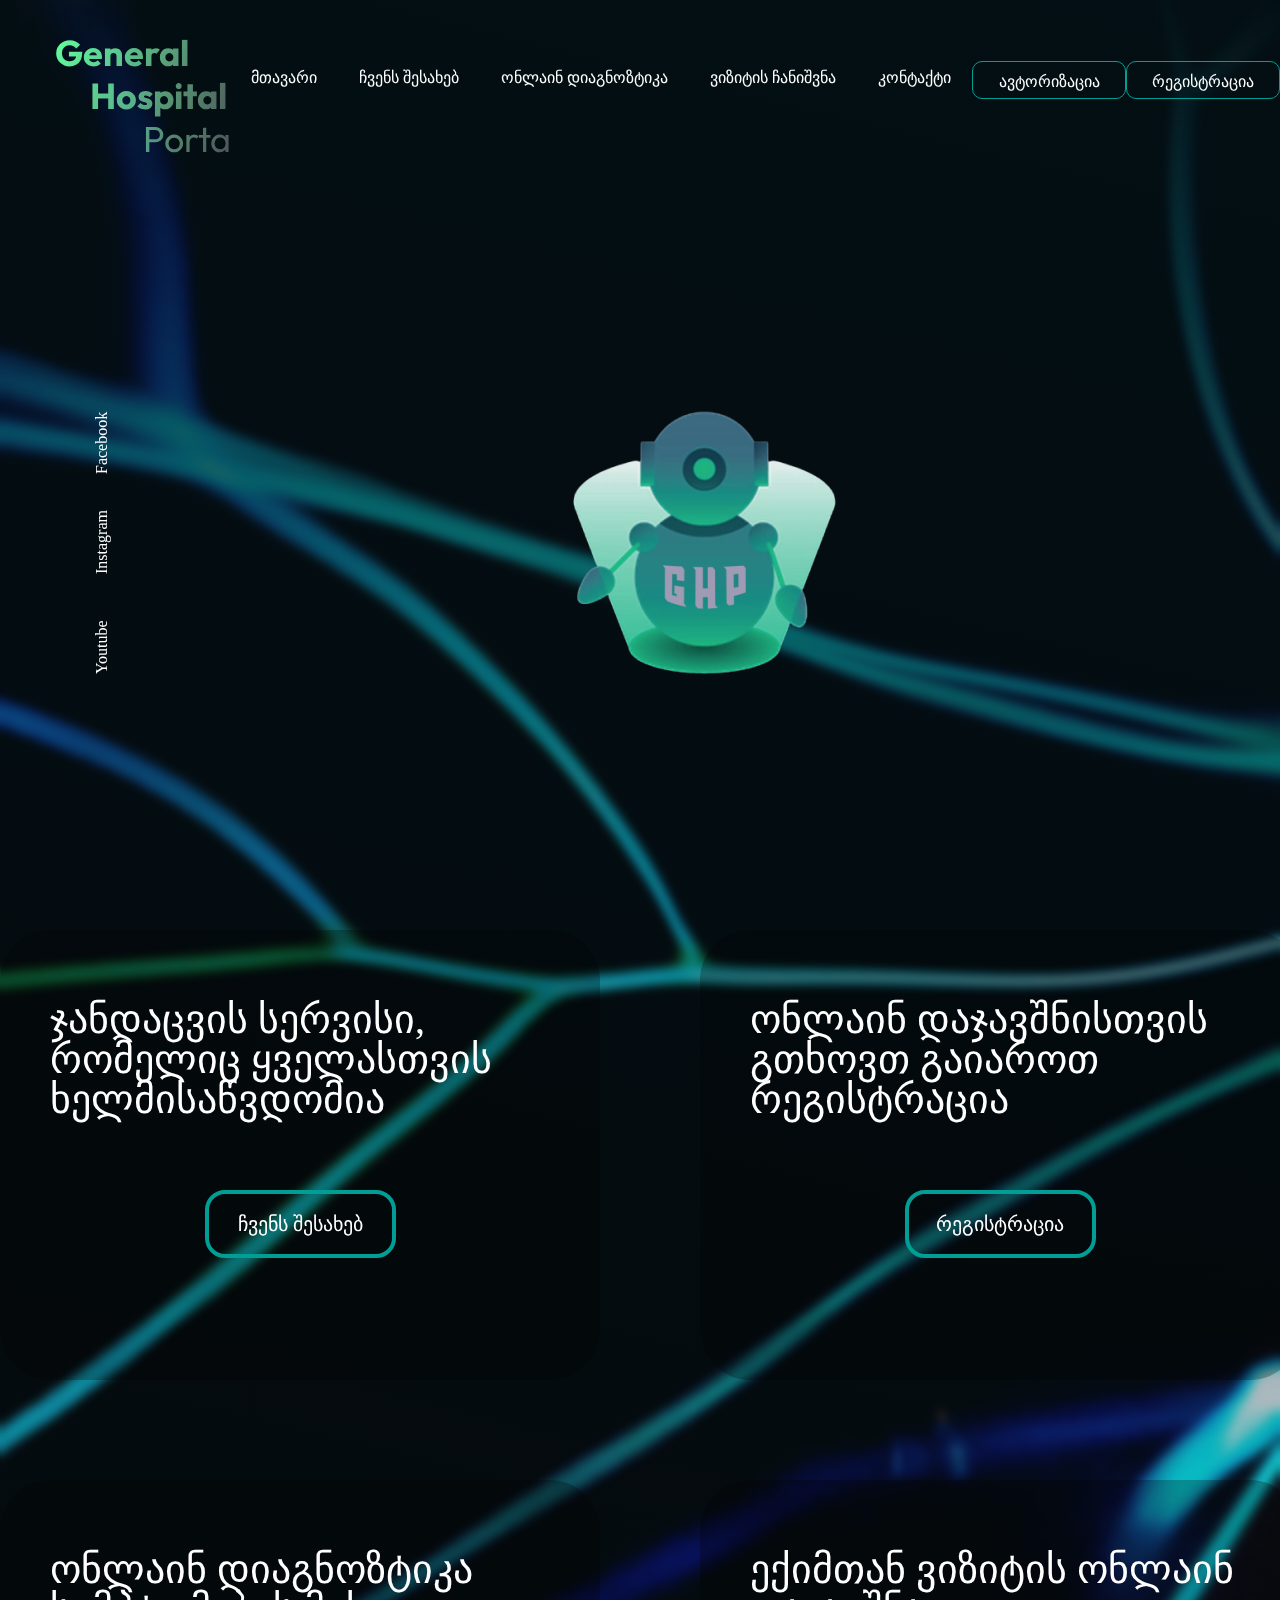
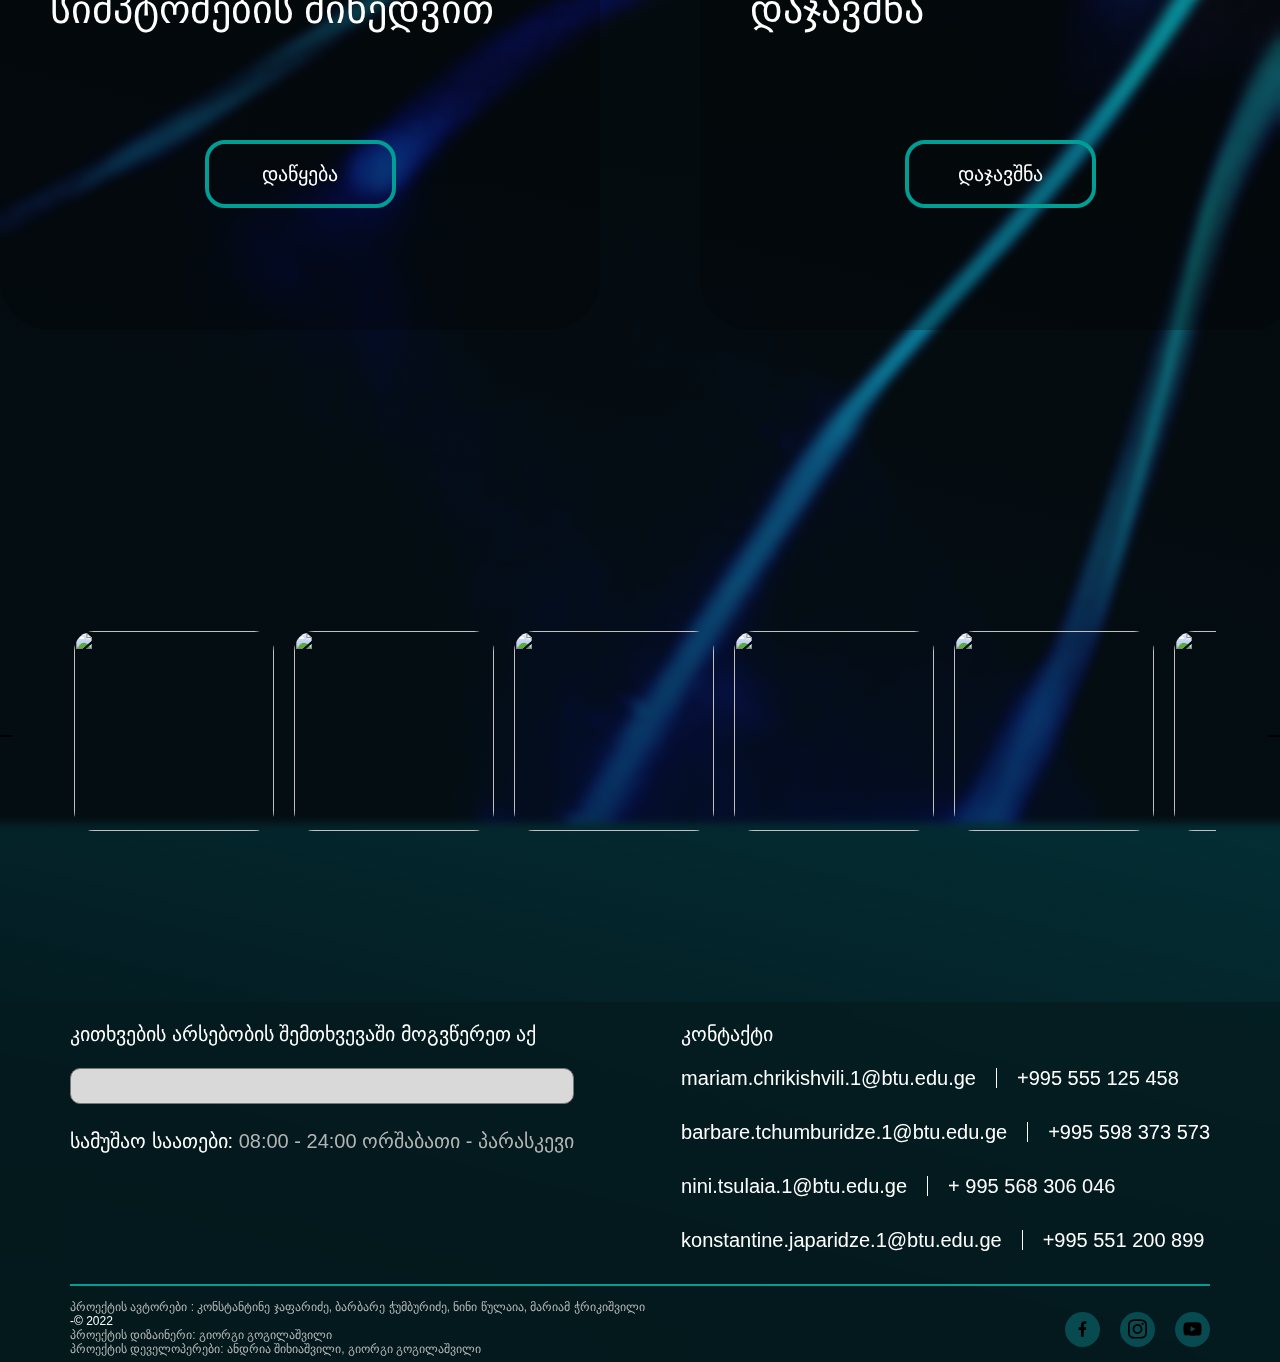
==== commit b543cff8: "social media links added" ====
--- a/index.html
+++ b/index.html
@@ -33,13 +33,13 @@
                 <a href="registration.html"><p class="sign-in">რეგისტრაცია</p></a>
             </div>
         </header>
-        <hr class="nav-line" width="1220px">
+        
         
         <div class="container">
             <div class="social">
-                <a class="rotate"> Facebook </a>
-                <a class="rotate"> Instagram </a>
-                <a class="rotate"> Youtube </a>
+                <a href="https://www.facebook.com/General-Hospital-Portal-104475958900390/" target=”_blank” class="rotate"> Facebook </a>
+                <a href="https://www.instagram.com/generalhospitalportal5/" class="rotate" target=”_blank”> Instagram </a>
+                <a href="https://www.youtube.com/channel/UCdxeB21AD_ziE0HbzRqXMjw" class="rotate" target=”_blank”> Youtube </a>
             </div>
         
             <img class="logo" src="./img/logo.png" alt="">
